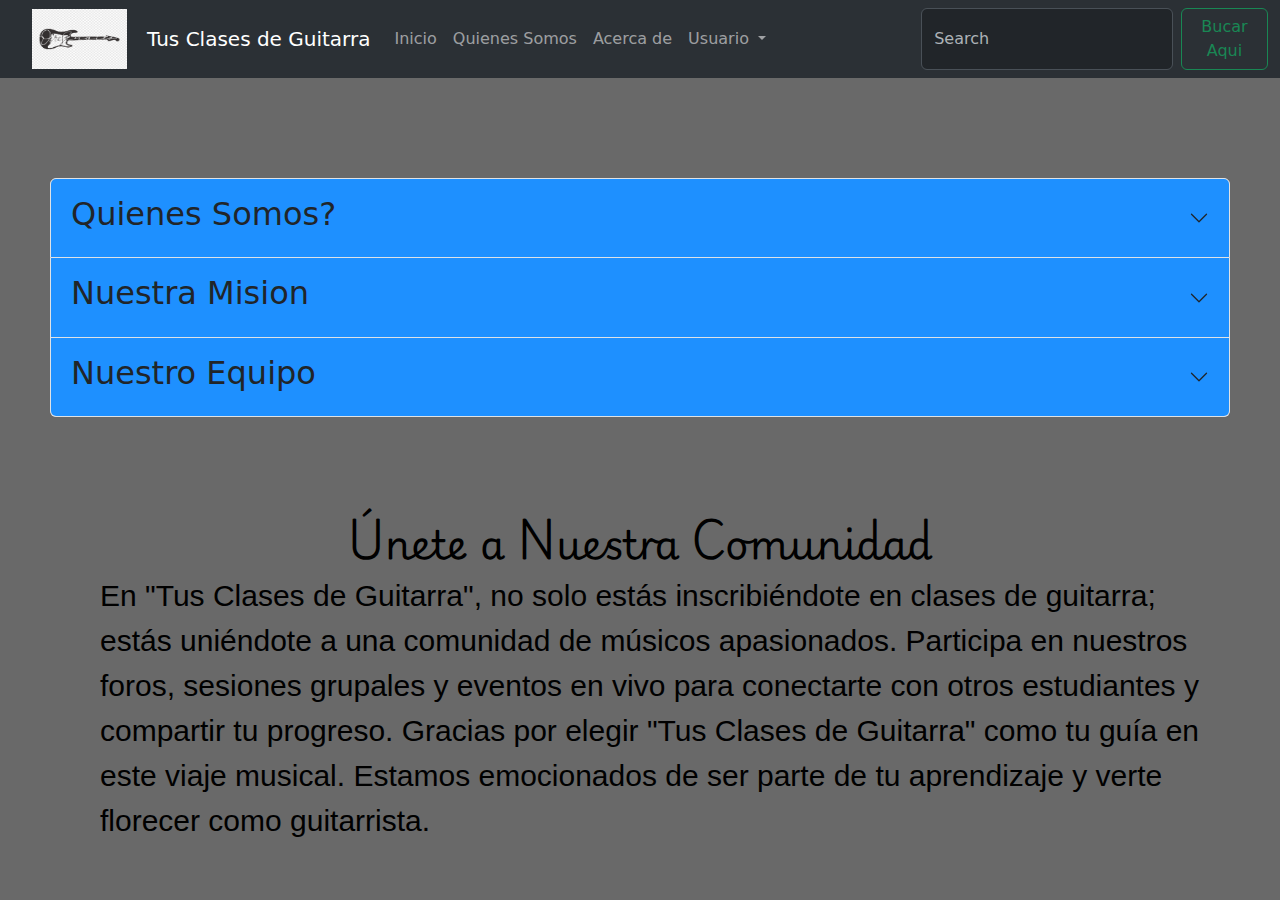
==== QuienesSomos.html @ fc2eca74 "pasaje de todos losa rchivos" ====
<!DOCTYPE html>
<html lang="en">
<head>
    <meta charset="UTF-8">
    <meta name="viewport" content="width=device-width, initial-scale=1.0">
    <title>Quienes Somos</title>
    <!-- Links de Boostrap -->
    <link href="https://cdn.jsdelivr.net/npm/bootstrap@5.3.3/dist/css/bootstrap.min.css" rel="stylesheet" integrity="sha384-QWTKZyjpPEjISv5WaRU9OFeRpok6YctnYmDr5pNlyT2bRjXh0JMhjY6hW+ALEwIH" crossorigin="anonymous">
    <script src="https://cdn.jsdelivr.net/npm/bootstrap@5.3.3/dist/js/bootstrap.bundle.min.js" integrity="sha384-YvpcrYf0tY3lHB60NNkmXc5s9fDVZLESaAA55NDzOxhy9GkcIdslK1eN7N6jIeHz" crossorigin="anonymous"></script>
    <!-- Link Estilos CSS -->
    <link rel="stylesheet" href="estilos2.css">
    <!-- Links Google Fonts -->
    <link rel="preconnect" href="https://fonts.googleapis.com">
    <link rel="preconnect" href="https://fonts.gstatic.com" crossorigin>
    <link href="https://fonts.googleapis.com/css2?family=Playwrite+NG+Modern:wght@100..400&display=swap" rel="stylesheet">
</head>
<body>
    <!-- Barra de Navegacion con Bootstrap  -->
    <nav class="navbar navbar-expand-lg bg-body-tertiary" data-bs-theme="dark">
        <div class="container-fluid">
            <img src="img/imagen2.png" class="logo" alt="..." width="95px" height="60px">
          <a class="navbar-brand" href="#">Tus Clases de Guitarra</a>
          <button class="navbar-toggler" type="button" data-bs-toggle="collapse" data-bs-target="#navbarScroll" aria-controls="navbarScroll" aria-expanded="false" aria-label="Toggle navigation">
            <span class="navbar-toggler-icon"></span>
          </button>
          <div class="collapse navbar-collapse" id="navbarScroll">
            <ul class="navbar-nav me-auto my-2 my-lg-0 navbar-nav-scroll" style="--bs-scroll-height: 100px;">
              <li class="nav-item">
                <a class="nav-link" href="inicio.html">Inicio</a>
              </li>
              <li class="nav-item">
                <a class="nav-link" href="QuienesSomos.html">Quienes Somos</a>
              </li>
              <li class="nav-item">
                <a class="nav-link" href="Acercade.html">Acerca de</a>
              </li>
              <li class="nav-item dropdown">
                <a class="nav-link dropdown-toggle" href="#" role="button" data-bs-toggle="dropdown" aria-expanded="false">
                  Usuario
                </a>
                <ul class="dropdown-menu">
                  <li><a class="dropdown-item" href="index.html">Iniciar Sesion</a></li>
                  <li><a class="dropdown-item" href="registrarse.html">Registrarse</a></li>   
                </ul>
              </li>
            </ul>
            <form class="d-flex" role="search">
              <input class="form-control me-2" type="search" placeholder="Search" aria-label="Search">
              <button class="btn btn-outline-success" type="submit">Bucar Aqui</button>
            </form>
          </div>
        </div>
    </nav>
    <!-- Fin Barra de Navegacion -->




    <div class="accordion" id="accordionExample">
      <div class="accordion-item ">
        <h2 class="accordion-header">
          <button class="accordion-button collapsed encabezado" type="button" data-bs-toggle="collapse" data-bs-target="#collapseOne" aria-expanded="true" aria-controls="collapseOne">
            <h2>Quienes Somos?</h2>
          </button>
        </h2>
        <div id="collapseOne" class="accordion-collapse collapse" data-bs-parent="#accordionExample">
          <div class="accordion-body cuerpo">
            <p>Bienvenidos a "Tus Clases de Guitarra", tu destino definitivo para aprender guitarra online. Somos un equipo de apasionados músicos y educadores dedicados a brindar la mejor experiencia de aprendizaje musical a estudiantes de todo el mundo.</p>
          </div>
        </div>
      </div>
      <div class="accordion-item">
        <h2 class="accordion-header">
          <button class="accordion-button collapsed encabezado" type="button" data-bs-toggle="collapse" data-bs-target="#collapseTwo" aria-expanded="false" aria-controls="collapseTwo">
            <h2>Nuestra Mision</h2>
          </button>
        </h2>
        <div id="collapseTwo" class="accordion-collapse collapse" data-bs-parent="#accordionExample">
          <div class="accordion-body cuerpo">
            <p>En "Tus Clases de Guitarra", nuestra misión es democratizar el acceso a la educación musical de alta calidad. Creemos que todos, sin importar su ubicación o nivel de habilidad, deberían tener la oportunidad de descubrir y desarrollar su talento musical. Nos esforzamos por crear un entorno de aprendizaje inclusivo, motivador y efectivo que inspire a nuestros estudiantes a alcanzar sus metas musicales.</p>
          </div>
        </div>
      </div>
      <div class="accordion-item">
        <h2 class="accordion-header">
          <button class="accordion-button collapsed encabezado" type="button" data-bs-toggle="collapse" data-bs-target="#collapseThree" aria-expanded="false" aria-controls="collapseThree">
            <h2>Nuestro Equipo</h2>
          </button>
        </h2>
        <div id="collapseThree" class="accordion-collapse collapse" data-bs-parent="#accordionExample">
          <div class="accordion-body cuerpo">
            <p>Nuestro equipo está compuesto por músicos profesionales con años de experiencia en la enseñanza y la interpretación. Cada uno de nuestros instructores ha sido seleccionado por su habilidad para comunicar conceptos musicales de manera clara y atractiva. Además, compartimos una profunda pasión por la guitarra y el deseo de ayudar a nuestros estudiantes a lograr sus objetivos.</p>
    
          </div>
        </div>
      </div>
    </div>

    

    <div class="Abajo">
      <h1>Únete a Nuestra Comunidad</h1>
      <p>En "Tus Clases de Guitarra", no solo estás inscribiéndote en clases de guitarra; estás uniéndote a una comunidad de músicos apasionados. Participa en nuestros foros, sesiones grupales y eventos en vivo para conectarte con otros estudiantes y compartir tu progreso.

        Gracias por elegir "Tus Clases de Guitarra" como tu guía en este viaje musical. Estamos emocionados de ser parte de tu aprendizaje y verte florecer como guitarrista.</p>
    </div>


</body>
</html>
---- estilos2.css ----
body{
    background-color: dimgrey;
}

.logo{
    margin: 0 20px 0 20px;
}

.Principal{
    display: grid;
    place-items: center;
}

.Principal h1{
    color: black;
    margin: 70px 0 50px 0;
    font-family: "Playwrite NG Modern", cursive;
}


p{
    color: black;
    font-size: 30px;
    margin-left: 50px;
    font-family: "Open Sans", sans-serif;
}

.cuerpo{
    background-color: dimgrey;
}

.accordion{
    margin-top: 100px;
    padding: 0 50px 0 50px;
}

.encabezado{
    background-color: dodgerblue;
}

.Abajo{
    margin-top: 100px;
    padding: 0 50px 0 50px;
}

.Abajo h1{
    text-align: center;
    color: black;
    font-family: "Playwrite NG Modern", cursive;
}
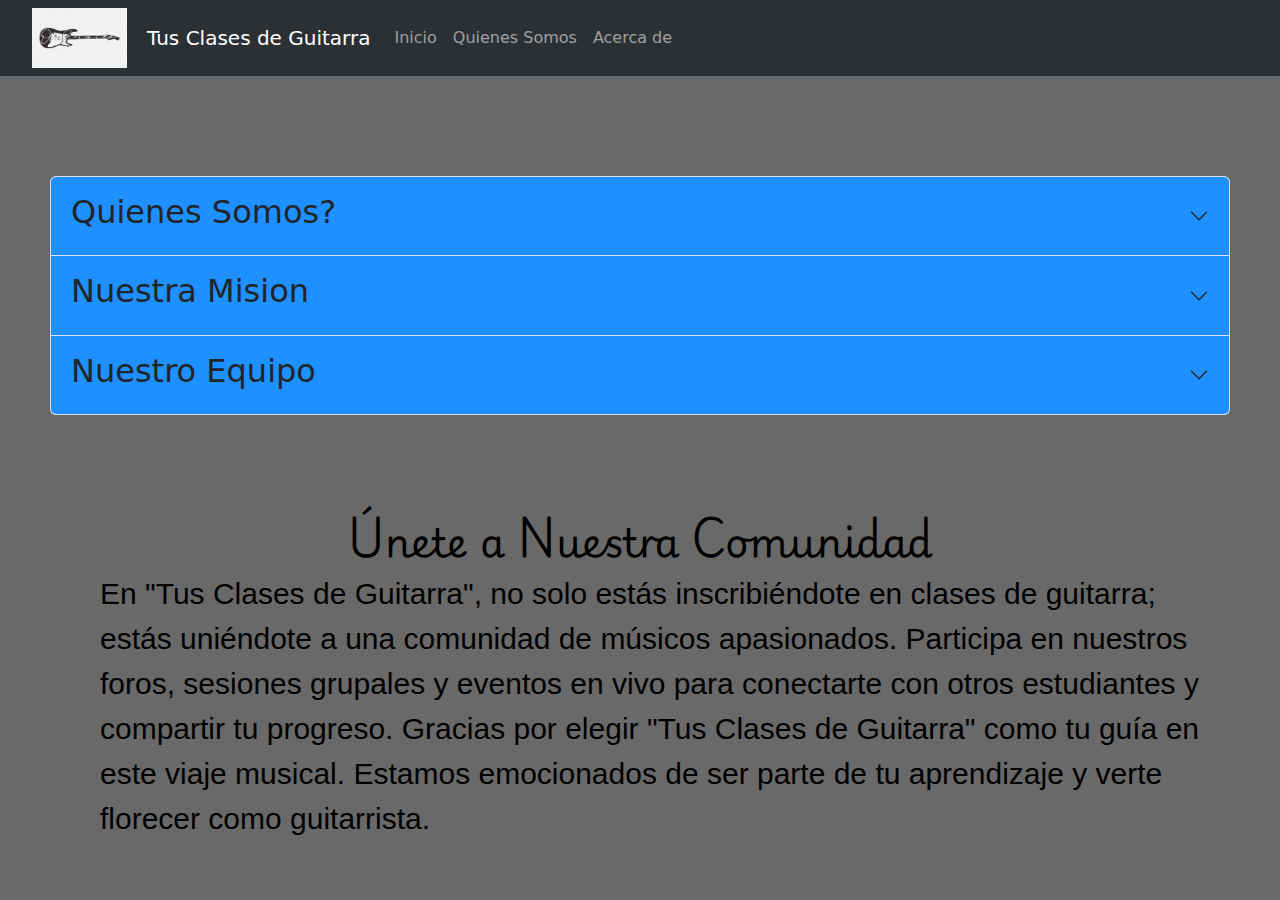
==== commit 104e0b0c: "registro de usuarios sin registrar" ====
--- a/QuienesSomos.html
+++ b/QuienesSomos.html
@@ -26,7 +26,7 @@
           <div class="collapse navbar-collapse" id="navbarScroll">
             <ul class="navbar-nav me-auto my-2 my-lg-0 navbar-nav-scroll" style="--bs-scroll-height: 100px;">
               <li class="nav-item">
-                <a class="nav-link" href="inicio.html">Inicio</a>
+                <a class="nav-link" href="inicio.php">Inicio</a>
               </li>
               <li class="nav-item">
                 <a class="nav-link" href="QuienesSomos.html">Quienes Somos</a>
@@ -34,20 +34,9 @@
               <li class="nav-item">
                 <a class="nav-link" href="Acercade.html">Acerca de</a>
               </li>
-              <li class="nav-item dropdown">
-                <a class="nav-link dropdown-toggle" href="#" role="button" data-bs-toggle="dropdown" aria-expanded="false">
-                  Usuario
-                </a>
-                <ul class="dropdown-menu">
-                  <li><a class="dropdown-item" href="index.html">Iniciar Sesion</a></li>
-                  <li><a class="dropdown-item" href="registrarse.html">Registrarse</a></li>   
-                </ul>
-              </li>
+           
             </ul>
-            <form class="d-flex" role="search">
-              <input class="form-control me-2" type="search" placeholder="Search" aria-label="Search">
-              <button class="btn btn-outline-success" type="submit">Bucar Aqui</button>
-            </form>
+            
           </div>
         </div>
     </nav>
